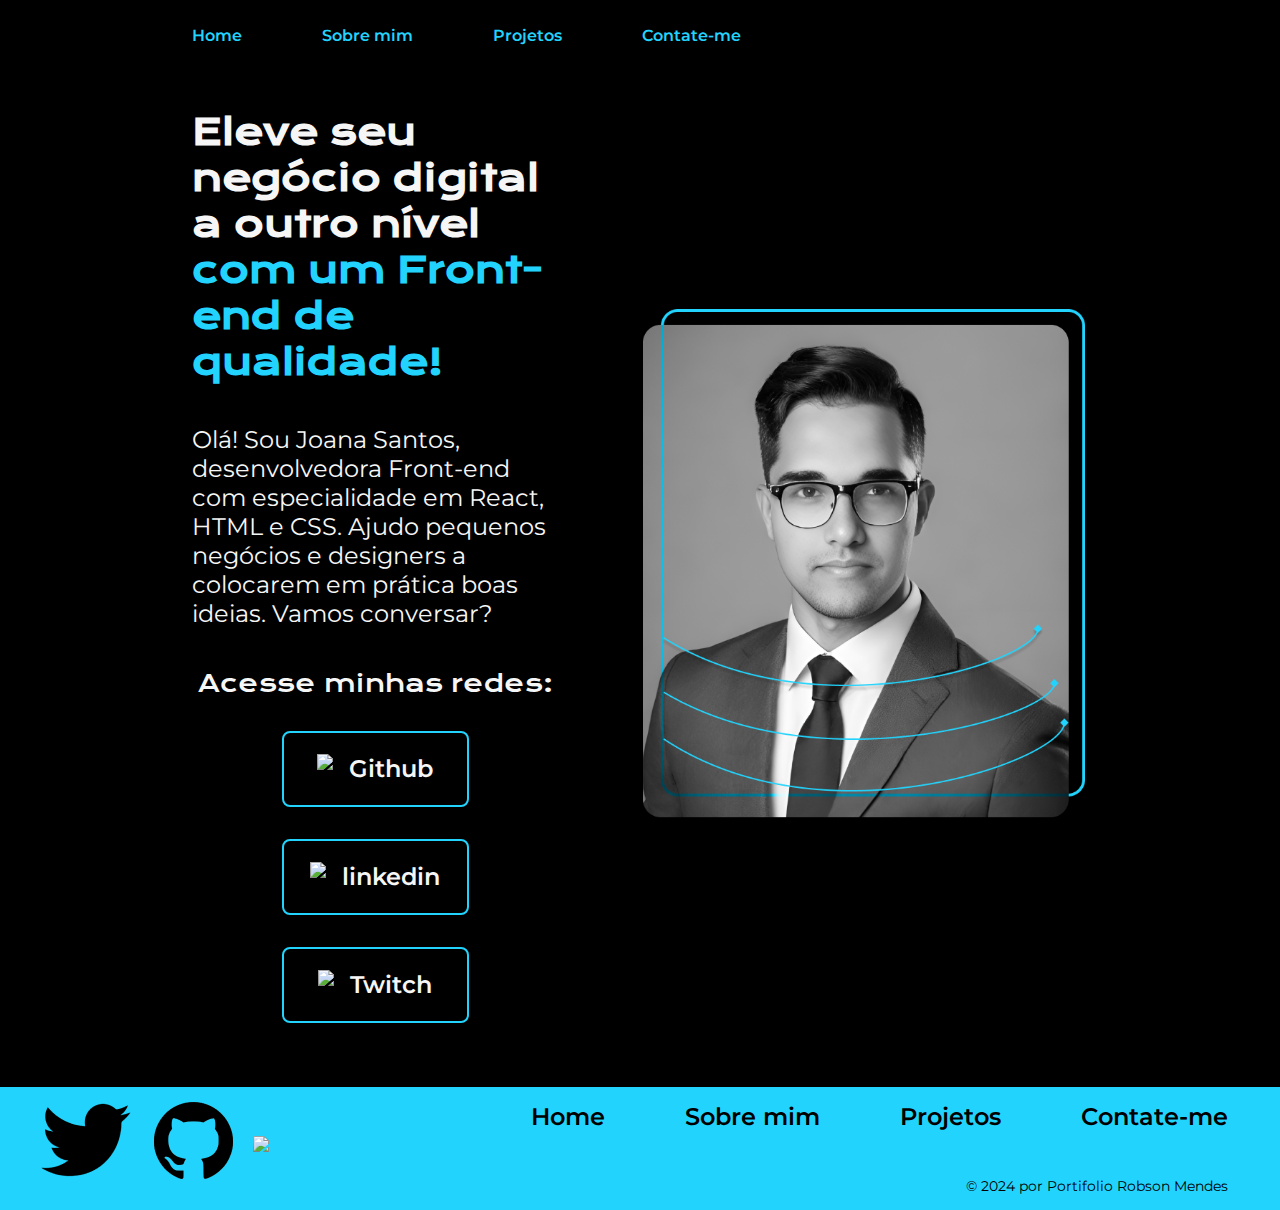
==== index.html @ e32235d8 "terminando a tela: contrate-me; adicionando os links para projetos; adicionando os links de redes so" ====
<!DOCTYPE html>
<html lang="pt-br">

<head>
    <meta charset="UTF-8">
    <meta http-equiv="X-UA-Compatible" content="IE=edge">
    <meta name="viewport" content="width=device-width, initial-scale=1.0">
    <title>Portifolio</title>
    <link rel="stylesheet" href="./styles/style.css">
</head>

<body>
    <header class="cabecalho">
        <nav class="cabecalho__menu">
            <a class="cabecalho__menu__link" href="index.html">Home</a>
            <a class="cabecalho__menu__link" href="about.html">Sobre mim</a>
            <a class="cabecalho__menu__link" href="projetos.html">Projetos</a>
            <a class="cabecalho__menu__link" href="contate-me.html">Contate-me</a>
        </nav>
    </header>
    <main class="apresentacao">
        <section class="apresentacao__conteudo">
            <h1 class="apresentacao__conteudo__titulo">Eleve seu negócio digital a outro nível <strong 
            class="titulo-destaque">com um Front-end de qualidade!
            </strong></h1>
            <p class="apresentacao__conteudo__texto">Olá! Sou Joana Santos, desenvolvedora
            Front-end com especialidade em React, HTML e
            CSS. Ajudo pequenos negócios e designers a
            colocarem em prática boas ideias. Vamos
            conversar?</p>
            <div class="apresentacao__links">
                <h2 class="apresentacao__links__subtitulo">Acesse minhas redes:</h2>
                <a target=”_blank” class="apresentacao__links__navegacao" href="https://github.com/robsonmendes37">
                <img src="./assets/github.png">
                Github
                </a>
                <a target=”_blank” class="apresentacao__links__navegacao" href="https://linkedin.com/in/robsonmendes37">
                    <img src="./assets/linkedin.png">
                    linkedin
                </a>
                <a target=”_blank” class="apresentacao__links__navegacao" href="https://github.com/robsonmendes37">
                    <img src="./assets/twitch.png">
                    Twitch
                </a>
            </div>
        </section>
        <img src="./assets/robson-foto.png" class="apresentacao__imagem" alt="Foto da Joana Santos programando">
    </main>
    <footer class="rodape">
        <section>
            <div class="footer__iconsSociais">
                <a target=”_blank” class ="footer__iconsSociais__icone" href="https://www.instagram.com/robsonqueiroz37/">
                    <img  src="assets/twiter-footer.png">
                </a>
                <a target=”_blank” class ="footer__iconsSociais__icone" href="https://github.com/RobsonMendes37">
                    <img  src="assets/github-footer.png">
                </a>
                <a target=”_blank” class ="footer__iconsSociais__icone" href="https://www.instagram.com/robsonqueiroz37/">
                    <img  src="assets/instragram-footer-recortado2.png">
                </a>
            </div>
        </section>

        <section class="footer__direita">
            </div class="navegação_footer">
                <nav class="footer__menu">
                    <a class="footer__menu__link" href="index.html">Home</a>
                    <a class="footer__menu__link" href="about.html">Sobre mim</a>
                    <a class="footer__menu__link" href="projetos.html">Projetos</a>
                    <a class="footer__menu__link" href="contate-me.html">Contate-me</a>
                </nav>
            <div>
                
            <div>
                <p class="footer__referencia">© 2024 por Portifolio Robson Mendes</p>
            </div>
        </section>

    </footer>
</body>

</html>
---- styles/style.css ----
@import url('https://fonts.googleapis.com/css2?family=Krona+One&family=Montserrat:wght@400;600&display=swap');

:root{
    --cor-primaria:#000000;
    --cor-secundaria:#f6f6f6;
    --cor-terciaria:#22D4FD;
    --cor-holver:#272727;

    --font-principal: 'Krona One',sans-serif;
    --font-secundaria:'Montserrat',sans-serif;
}


*{
    margin: 0;
    padding: 0;
}

body{
    box-sizing: border-box;
    background-color: var(--cor-primaria);
    color: var(--cor-secundaria);
}
.cabecalho{
    padding: 2% 0% 0% 15%;


}
.cabecalho__menu{
    display: flex;
    gap: 80px;
}
.cabecalho__menu__link{
    font-family:var(--font-secundaria);
    font-size: 1,5rem;
    font-weight: 600;
    color: #22D4FD;
    text-decoration: none;
}

.cabecalho__menu__link:hover{
    color:aqua;
}
.apresentacao{
    padding: 5% 15%;
    display: flex;
    align-items: center;
    justify-content: space-between;
    gap:82px;
}
.apresentacao__conteudo{
    width: 50%;
    display: flex;
    flex-direction: column;
    gap: 40px;
}

.apresentacao__conteudo__titulo{
    font-size: 2.25rem;
    font-family: var(--font-principal);
}
.titulo-destaque{
    color: var(--cor-terciaria);
}
.apresentacao__conteudo__texto{
    font-size: 1.5rem;
    font-family:var(--font-secundaria);
}

.apresentacao__links{
    display: flex;
    flex-direction: column;
    justify-content: space-between;
    align-items: center;
    gap: 32px;
}
.apresentacao__links__subtitulo{
    font-family: var(--font-principal);
    font-weight: 400;
    font-size: 1.5rem; 
}
.apresentacao__links__navegacao{
    display: flex;
    justify-content: center;
    gap: 16px;
    border: 2px solid var(--cor-terciaria);
    width: 50%;
    text-align: center;
    border-radius: 8px;
    font-size: 1.5rem;
    font-weight: 600;
    padding: 21.5px 0;
    text-decoration: none;
    color: var(--cor-secundaria);
    font-family: var(--font-secundaria);
}
.apresentacao__links__link:hover{
    background-color: var(--cor-holver);
}

.apresentacao__imagem{
    width: 50%;
}

.rodape{
    color: var(--cor-primaria);
    background-color: var(--cor-terciaria);
    padding: 15px;
    font-family: var(--font-secundaria);
    font-size: 1.5rem;
    font-weight: 400;
    max-height: 8.125rem;
    display: flex;
    justify-content: space-between;
    
}

.footer__direita{
    display: flex;
    flex-direction: column;
    gap: 46px;
    padding-right: 3%;
}

.footer__referencia{
    display: flex;
    justify-content: right;
    font-size: 0.9rem;
}

.footer__iconsSociais{
    display: flex;
    align-items: center;
    gap:20px;
    padding-left: 10%;
}

.footer__menu{
    display: flex;
    gap: 80px;
}

.footer__menu__link{
    color: black;
    font-family:var(--font-secundaria);
    font-size: 1,2rem;
    font-weight: 600;
    text-decoration: none;
}

.footer__menu__link:hover{
    color: #272727;
}


@media (max-width: 1200px) {
    .cabecalho{
        padding: 10%;
    }

    .cabecalho__menu{
        justify-content: center;
    }

    .apresentacao{
        flex-direction: column-reverse;
        padding: 5%;
    }
    
    .apresentacao__conteudo{
        width: auto;
    }
}


/* -------------CSS DE PROJETOS------------ */

.projetos__apresentacao{
    padding: 5% 7%;
    display: flex;
    flex-direction: column;
    gap:50px;
}



.projetos__titulo{
    font-size: 2.25rem;
    font-family: var(--font-principal);
    display: flex;
    justify-content: left;
}

.projetos__divisoes{
    display: flex;
    justify-content: space-between;
    gap: 50px;
    align-items: center;
    padding-top: 3%;
}

.projetos__divisoes__reverso{
    display: flex;
    justify-content: space-between;
    gap: 50px;
    align-items: center;
    padding-top: 3%;
    flex-direction: row-reverse;
}

.projetos__apresentacao__conteudo{
    display: flex;
    flex-direction: column;
    gap: 25px;
    width:45%;
    
}

.projetos__imagem{
    width: 55%;
    height: auto;
}

.projetos__imagem__imagem{
    width: 100%;
    height: 100%;
}

.projetos__apresentacao__conteudo__titulo{
    font-size: 1,5rem;
    font-family: var(--font-principal);
    display: flex;
    justify-content: left;
    color: var(--secundaria);
}

.projetos__apresentacao__conteudo__texto{
    font-size: 1.5rem;
    font-family:var(--font-secundaria);
}

.conteudo__tecnologias{
    display: flex;
    gap: 20px;
    flex-direction: row;

}

.projetos__apresentacao__conteudo__tecnologias{
    font-size: 1.5rem;
    font-family:var(--font-secundaria);
    color: var(--cor-secundaria);  
    
}




/*-------------------- CSS de Contate-me ------------------*/

.contate-me__apresentacao {
    padding: 5% 10%;
    display: flex;
    flex-direction: column;
    gap: 50px;

}

#linhaInferior{
    justify-content: left;
    width: 49%;
    margin-bottom: -6.5%;
}

.contate-me__apresentacao_linhaSuperior {
    margin-top: -2%;
    margin-bottom: -1%;
}

.contate-me__titulo {
    font-size: 2.25rem;
    font-family: var(--font-principal);
    display: flex;
    justify-content: left;
}

.contate-me__divisoes {
    display: flex;
    justify-content: space-between;
    gap: 50px;
    align-items: center;
    padding-top: 3%;
}

.contate-me__apresentacao__conteudo {
    display: flex;
    flex-direction: column;
    gap: 25px;
    width: 45%;
}

.contate-me__imagem {
    width: 50%;
}

.contate-me__apresentacao__conteudo__nomes {
    display:flex;
    align-items: center;
    flex-direction: row;
    justify-content: space-between;
    gap: 20px;
}

.formulario__campos{
    display: flex;
    gap: 10px;
    flex-direction: column;
}

.formulario__opcao{
    display: flex;
    height: 34px;
    width: 100%;
    border-radius: 10px;
    font-size: 1.2rem;
    font-family: var(--font-secundaria);
    text-align: center;
}

#mensagem{
    height: 150px;
    width: 100%;
}

.fomulario__titulo{
    font-size:1.2rem;
    font-family:var(--font-principal) ;
}

/* Estilo do botão de envio */
button[type="submit"] {
    background-color: #1b86f9;
    color: #fff;
    border: none;
    padding: 10px 20px;
    cursor: pointer;
    font-size: 16px;
    border-radius: 5px;
    font-family: var(--font-principal);
    width: 25%;
    border-radius: 10px;
}

button[type="submit"]:hover {
    background-color: #0056b3;
}
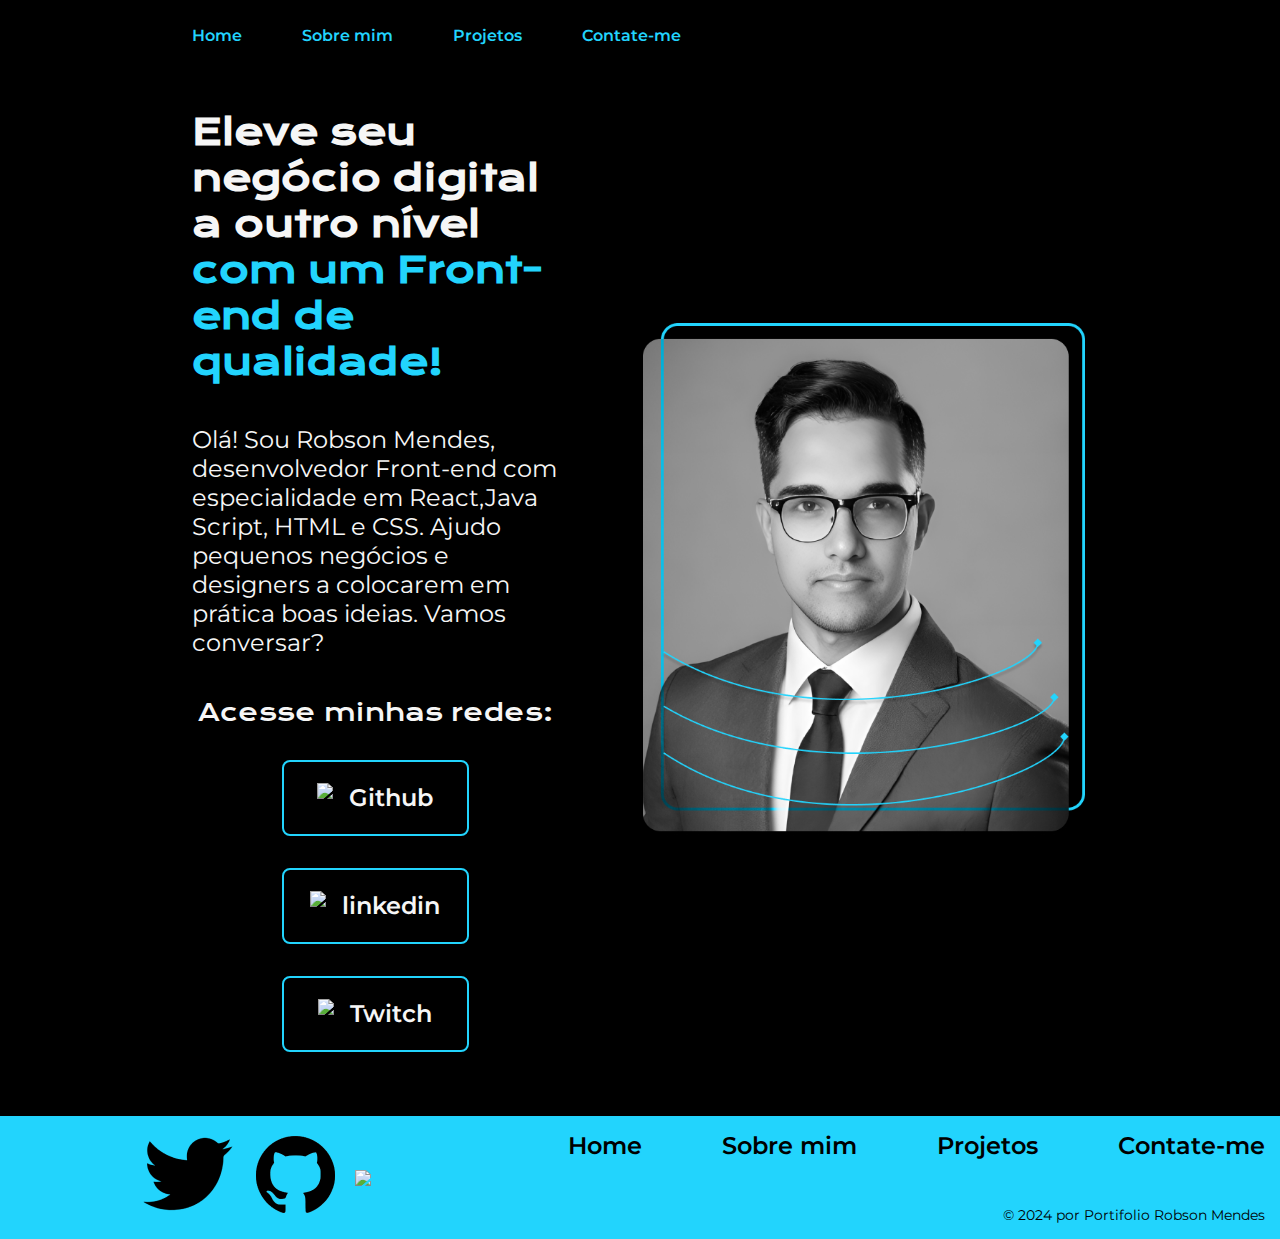
==== commit 1b9bd4c8: "Adicionando novas funcionalidades de responsividade" ====
--- a/index.html
+++ b/index.html
@@ -23,8 +23,8 @@
             <h1 class="apresentacao__conteudo__titulo">Eleve seu negócio digital a outro nível <strong 
             class="titulo-destaque">com um Front-end de qualidade!
             </strong></h1>
-            <p class="apresentacao__conteudo__texto">Olá! Sou Joana Santos, desenvolvedora
-            Front-end com especialidade em React, HTML e
+            <p class="apresentacao__conteudo__texto">Olá! Sou Robson Mendes, desenvolvedor
+            Front-end com especialidade em React,Java Script, HTML e
             CSS. Ajudo pequenos negócios e designers a
             colocarem em prática boas ideias. Vamos
             conversar?</p>
@@ -47,7 +47,6 @@
         <img src="./assets/robson-foto.png" class="apresentacao__imagem" alt="Foto da Joana Santos programando">
     </main>
     <footer class="rodape">
-        <section>
             <div class="footer__iconsSociais">
                 <a target=”_blank” class ="footer__iconsSociais__icone" href="https://www.instagram.com/robsonqueiroz37/">
                     <img  src="assets/twiter-footer.png">
@@ -59,8 +58,7 @@
                     <img  src="assets/instragram-footer-recortado2.png">
                 </a>
             </div>
-        </section>
-
+       
         <section class="footer__direita">
             </div class="navegação_footer">
                 <nav class="footer__menu">
--- a/styles/style.css
+++ b/styles/style.css
@@ -23,19 +23,24 @@
 }
 .cabecalho{
     padding: 2% 0% 0% 15%;
-
-
 }
 .cabecalho__menu{
     display: flex;
-    gap: 80px;
+    gap: 60px;
 }
 .cabecalho__menu__link{
     font-family:var(--font-secundaria);
-    font-size: 1,5rem;
+    font-size: 1,6rem;
     font-weight: 600;
     color: #22D4FD;
     text-decoration: none;
+}
+
+@media(max-width:640px) {
+    .cabecalho__menu{
+        gap:40px;
+    }
+
 }
 
 .cabecalho__menu__link:hover{
@@ -119,7 +124,7 @@
     display: flex;
     flex-direction: column;
     gap: 46px;
-    padding-right: 3%;
+    padding-right: 0%;
 }
 
 .footer__referencia{
@@ -138,6 +143,7 @@
 .footer__menu{
     display: flex;
     gap: 80px;
+    align-items: right;
 }
 
 .footer__menu__link{
@@ -172,6 +178,30 @@
     }
 }
 
+@media (max-width: 1150px) {
+    .footer__menu{
+        flex-direction: column;
+        gap:2px;
+        padding:0%;
+        margin-right:5px ;
+    }
+    .footer__referencia{
+        display: none;
+    }
+}
+@media (max-width: 540px) {
+    .footer__iconsSociais__icone {
+        margin-left: 0%;
+       /* não consigo mudar o tamanho das imgs */
+    }
+
+    .footer__iconsSociais{
+        display:flexbox;
+        padding: 0%;
+        gap:5px;
+    }
+   
+}
 
 /* -------------CSS DE PROJETOS------------ */
 
@@ -208,12 +238,13 @@
     flex-direction: row-reverse;
 }
 
+
+
 .projetos__apresentacao__conteudo{
     display: flex;
     flex-direction: column;
     gap: 25px;
     width:45%;
-    
 }
 
 .projetos__imagem{
@@ -253,7 +284,32 @@
     
 }
 
-
+@media (max-width: 1200px) {
+    .projetos__divisoes{
+        flex-direction: column-reverse;
+        gap:15px;
+    }
+    .projetos__divisoes__reverso{
+        flex-direction: column-reverse;
+        gap:15px;
+    }
+    .projetos__apresentacao{
+        padding: 5% 7%;
+        gap:70px;
+    }
+    .projetos__imagem{
+        width: 110%;
+        height: auto;
+    }
+
+    .projetos__apresentacao__conteudo{
+        display: flex;
+        flex-direction: column;
+        gap: 20px;
+        width:105%;
+
+    }
+}
 
 
 /*-------------------- CSS de Contate-me ------------------*/
@@ -355,3 +411,23 @@
     background-color: #0056b3;
 }
 
+
+
+
+@media(max-width:1150px){
+
+    .contate-me__apresentacao__conteudo {
+        display: flex;
+        flex-direction: column;
+        gap: 25px;
+        width: 100%;
+    }
+    .contate-me__imagem{
+        visibility: hidden;
+        width: 0%; 
+        display: none;
+    }
+    #linhaInferior{
+        width: 50%;
+    }
+}